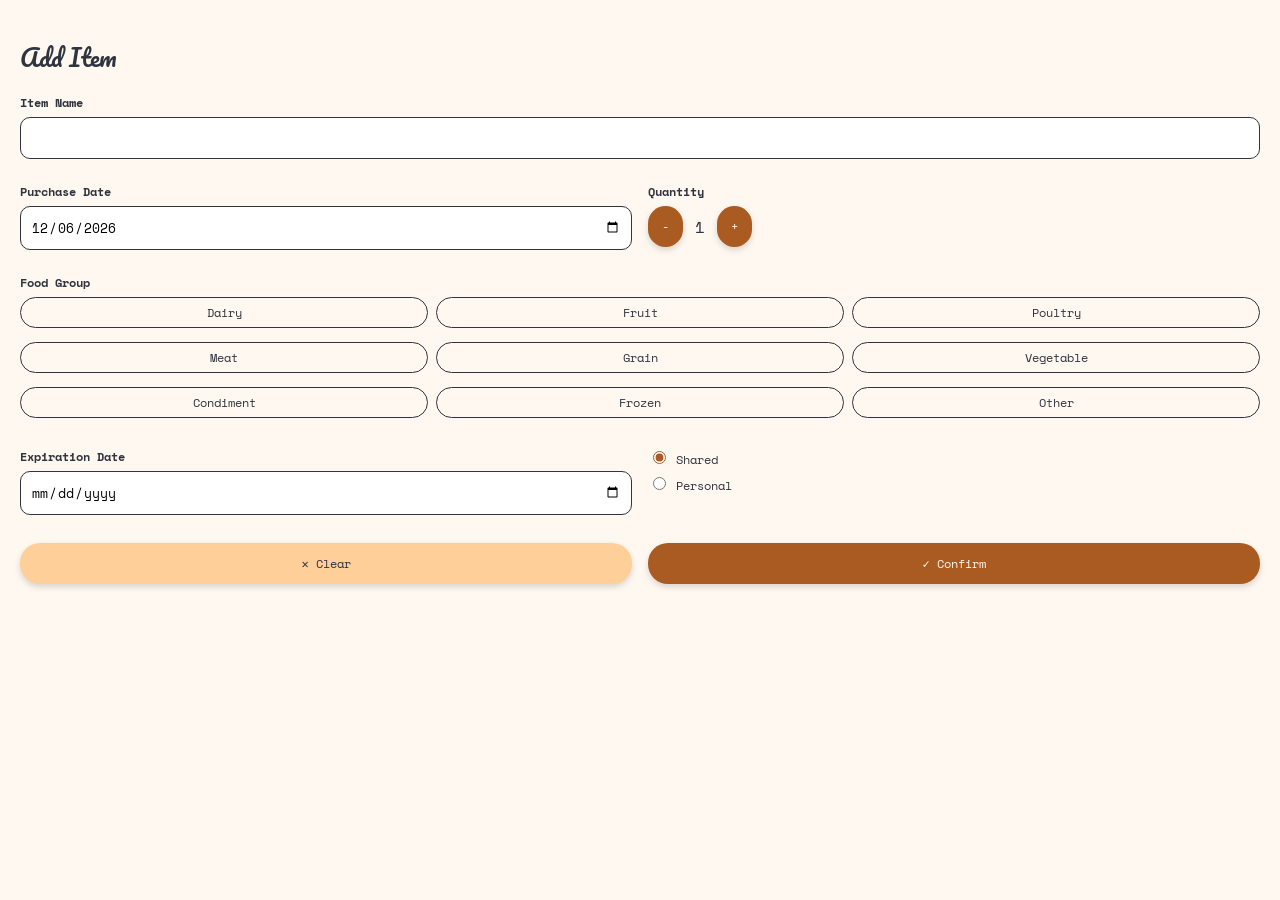
==== add-item.html @ 72f993ea "add-item screen" ====
<!DOCTYPE html>
<html>
<head>
    <title>Add Item</title>
    <meta charset="UTF-8">
    <link rel="stylesheet" href="style.css">

    <style>
        label {
            display: block;
            font-weight: bold;
            margin-bottom: 6px;
        }

        input[type="text"],
        input[type="date"] {
            width: 100%;
            box-sizing: border-box;
            padding: 10px;
            font-family: inherit;
            border: 1.5px solid var(--text);
            border-radius: 10px;
        }

        .row {
            display: flex;
            gap: 16px;
        }
        .row > div {
            flex: 1;
        }

        /* quantity */
        .stepper {
            display: flex;
            align-items: center;
            gap: 12px;
            font-size: 16px;
        }
        .stepper button {
            padding: 12px 14px;
        }

        .chips {
            display: grid;
            grid-template-columns: repeat(3, 1fr);
            gap: 8px;
        }
        .chips input {
            display: none;
        }
        .chips label {
            font-weight: normal;
            text-align: center;
            padding: 6px;
            border: 1.5px solid var(--text);
            border-radius: 20px;
            cursor: pointer;
        }
        .chips input:checked + label {
            background: var(--secondary);
            border-color: var(--secondary);
            color: var(--bg);
        }

        /* shared / personal */
        .radio label {
            font-weight: normal;
        }
        .radio input {
            accent-color: var(--secondary);
        }

        /* estimated */
        .hint {
            font-size: 10px;
            margin-top: 4px;
            opacity: 0.7;
        }

        /* cancel + confirm */
        .buttons {
            display: flex;
            gap: 16px;
        }
        .buttons button {
            flex: 1;
        }
    </style>
</head>

<body>
    <div class="container">
        <h1>Add Item</h1>

        <form id="form">

            <div class="section">
                <label for="name">Item Name</label>
                <input type="text" id="name" required>
            </div>

            <div class="section row">
                <div>
                    <label for="purchase">Purchase Date</label>
                    <input type="date" id="purchase">
                </div>
                <div>
                    <label>Quantity</label>
                    <div class="stepper">
                        <button type="button" onclick="changeQty(-1)">-</button>
                        <span id="qty">1</span>
                        <button type="button" onclick="changeQty(1)">+</button>
                    </div>
                </div>
            </div>

            <div class="section">
                <label>Food Group</label>
                <div class="chips">
                    <input type="radio" name="group" id="dairy" value="Dairy" required><label for="dairy">Dairy</label>
                    <input type="radio" name="group" id="fruit" value="Fruit"><label for="fruit">Fruit</label>
                    <input type="radio" name="group" id="poultry" value="Poultry"><label for="poultry">Poultry</label>
                    <input type="radio" name="group" id="meat" value="Meat"><label for="meat">Meat</label>
                    <input type="radio" name="group" id="grain" value="Grain"><label for="grain">Grain</label>
                    <input type="radio" name="group" id="vegetable" value="Vegetable"><label for="vegetable">Vegetable</label>
                    <input type="radio" name="group" id="condiment" value="Condiment"><label for="condiment">Condiment</label>
                    <input type="radio" name="group" id="frozen" value="Frozen"><label for="frozen">Frozen</label>
                    <input type="radio" name="group" id="other" value="Other"><label for="other">Other</label>
                </div>
            </div>

            <div class="section row">
                <div>
                    <label for="expiration">Expiration Date</label>
                    <input type="date" id="expiration" oninput="expEdited = true">
                    <div class="hint" id="hint"></div>
                </div>
                <div class="radio">
                    <label><input type="radio" name="owner" value="shared" checked> Shared</label>
                    <label><input type="radio" name="owner" value="personal"> Personal</label>
                </div>
            </div>

            <div class="buttons">
                <button type="button" class="btn-secondary" onclick="clearForm()">✕ Clear</button>
                <button type="submit">✓ Confirm</button>
            </div>

        </form>
    </div>

    <script>
        var qty = 1;
        var expEdited = false; // true once the user picks their own expiration date

        // rough days until it goes bad, by food group (fridge, unopened)
        var SHELF_LIFE = {
            Dairy: 7,
            Fruit: 5,
            Poultry: 2,
            Meat: 3,
            Grain: 7,
            Vegetable: 5,
            Condiment: 180,
            Frozen: 90
            // Other: no guess
        };

        // fill in expiration = purchase date + shelf life
        function predictExpiration() {
            var group = document.querySelector('input[name="group"]:checked');
            var purchase = document.getElementById("purchase").value;
            if (!group || !purchase || expEdited) return;

            var days = SHELF_LIFE[group.value];
            if (!days) {
                document.getElementById("expiration").value = "";
                document.getElementById("hint").textContent = "";
                return;
            }

            var date = new Date(purchase + "T00:00");
            date.setDate(date.getDate() + days);
            document.getElementById("expiration").value = date.toLocaleDateString("en-CA");
            document.getElementById("hint").textContent = "Estimated: about " + days + " days for " + group.value;
        }

        // re-guess whenever the food group or purchase date changes
        document.querySelectorAll('input[name="group"]').forEach(function (chip) {
            chip.onchange = predictExpiration;
        });
        document.getElementById("purchase").onchange = predictExpiration;

        function changeQty(amount) {
            qty = Math.max(1, qty + amount);
            document.getElementById("qty").textContent = qty;
        }

        function clearForm() {
            document.getElementById("form").reset();
            changeQty(-qty);
            expEdited = false;
            document.getElementById("hint").textContent = "";
            document.getElementById("purchase").value = new Date().toLocaleDateString("en-CA"); // en-CA = YYYY-MM-DD
        }

        clearForm();

        // confirm button
        document.getElementById("form").onsubmit = function (event) {
            event.preventDefault();

            var item = {
                name: document.getElementById("name").value,
                quantity: qty,
                group: document.querySelector('input[name="group"]:checked').value,
                purchase: document.getElementById("purchase").value,
                expiration: document.getElementById("expiration").value,
                owner: document.querySelector('input[name="owner"]:checked').value
            };

            // save to the browser's localStorage under the name "items"
            var items = JSON.parse(localStorage.getItem("items") || "[]");
            items.push(item);
            localStorage.setItem("items", JSON.stringify(items));

            alert("Added " + item.name + "!");
            clearForm();
        };
    </script>
</body>
</html>
---- style.css ----
/* ts the google icons thing i found initially but we can change them */

@import url('https://fonts.googleapis.com/css2?family=DM+Serif+Display&family=Space+Mono&display=swap');
@import url('https://fonts.googleapis.com/css2?family=Pacifico&family=Space+Mono&display=swap');


/* COLORS + FONT */
:root {
    --secondary: #AA5B22;
    --highlight: #92140C;
    --bg: #FFF8F0;
    --primary: #FFCF99;
    --text: #30343F;
}

body {
    margin: 0;
    background: var(--bg);
    color: var(--text);
    font-family: 'Space Mono', monospace;
    font-size: 12px;
}

.app {
    width: 100%;
    max-width: 640px;
    height: 960px;
    margin: auto;
    display: flex;
    flex-direction: column;
    border: 1px solid black;
}

iframe {
    flex: 1;
    min-height: 0;
    width: 100%;
    border: none;
}

/* instead of the allure style initially chosen, but i kinda want another cursive font to say the hello, name part like apple has the fancy hello*/
h1 {
    font-family: 'Pacifico', cursive;
    font-size: 24px;
    font-weight: normal;
}

h2 {
    font-family: 'Fragment Mono', monospace;
    font-size: 15px;
    font-weight: 600;
}



/* BUTTONS */
button {
    background-color: var(--secondary);
    color: var(--bg);
    font-family: 'Space Mono', monospace;
    font-size: 12px;

    padding: 12px 20px;
    border: none;
    border-radius: 20px;

    cursor: pointer;
    box-shadow: 0 3px 6px rgba(0, 0, 0, 0.15);
    /* idk we can change color to charcoal later if ts chopped */
}

/* hover effect */
button:hover {
    background-color: var(--highlight);
}

/* clicked */
button:active {
    transform: scale(0.97);
}

.btn-secondary {
    background-color: var(--primary);
    color: var(--text);
}


/* CARDS */
.card {
    background-color: var(--primary);
    /* is primary too chopped be honest */
    padding: 16px;
    border-radius: 20px;
    box-shadow: 0 3px 6px rgba(0, 0, 0, 0.15);
    margin-bottom: 16px;
}

.container {
    padding: 20px;
}

.section {
    margin-bottom: 24px;
}


/* NAVIGATION BAR */
nav {
    display: flex;
    justify-content: space-around;
    align-items: center;
    background-color: var(--primary);
    padding: 10px;
    border-radius: 20px;
    margin: 10px;
    box-shadow: 0 3px 6px rgba(0, 0, 0, 0.15);
}

nav button {
    background: transparent;
    color: var(--secondary);
    box-shadow: none;
    padding: 10px 8px;
    font-size: 10px;
    border-radius: 15px;
    flex: 1;
}

nav button.active {
    background-color: var(--highlight);
    color: var(--bg);
}

nav button:hover {
    background-color: var(--secondary);
    color: var(--bg);
}

nav button.active:hover {
    background-color: var(--highlight);
}


/* RECEIPT */
.receipt {
    background: white;
    padding: 25px;
    margin-top: 20px;
    box-shadow: 0 4px 8px #0002;
    font-family: 'Space Mono', monospace;
}

.receipt h2,
.receipt p {
    text-align: center;
}

.receipt hr {
    border: none;
    border-top: 2px dashed var(--text);
}

#shoppingList .card {
    background: white;
    box-shadow: none;
    border-bottom: 1px dashed #ccc;
    border-radius: 0;
    padding: 10px 0;
    display: flex;
    align-items: center;
    gap: 8px;
}


/* reciept buttons */

#shoppingList .card button {
    background: white;
    color: var(--text);
    border: 1px dashed var(--text);
    border-radius: 3px;
    padding: 4px 6px;
    font-size: 9px;
    box-shadow: none;
    white-space: nowrap;
}

#shoppingList .card button:first-of-type {
    margin-left: auto;
}


#shoppingList .card button:hover {
    background: var(--primary);
}

#shoppingList .card button:last-child:hover {
    background-color: var(--highlight);
    color: white;
    border-color: var(--highlight);
}
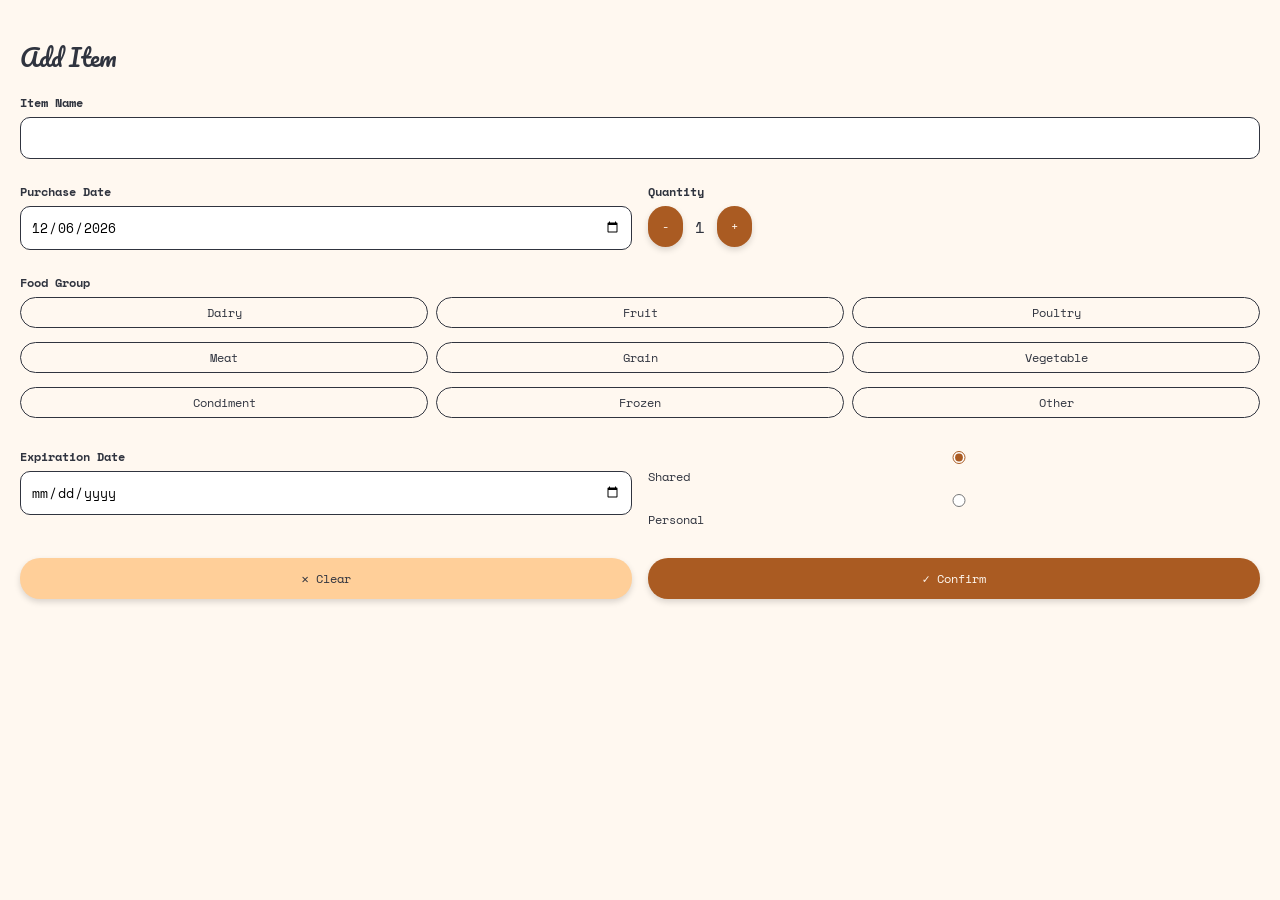
==== commit 215cc859: "Restructure search bar CSS" ====
--- a/add-item.html
+++ b/add-item.html
@@ -6,22 +6,6 @@
     <link rel="stylesheet" href="style.css">
 
     <style>
-        label {
-            display: block;
-            font-weight: bold;
-            margin-bottom: 6px;
-        }
-
-        input[type="text"],
-        input[type="date"] {
-            width: 100%;
-            box-sizing: border-box;
-            padding: 10px;
-            font-family: inherit;
-            border: 1.5px solid var(--text);
-            border-radius: 10px;
-        }
-
         .row {
             display: flex;
             gap: 16px;
@@ -225,9 +209,28 @@
             items.push(item);
             localStorage.setItem("items", JSON.stringify(items));
 
-            alert("Added " + item.name + "!");
-            clearForm();
+           
+            // remove confirmed item from shopping list
+        var shoppingList = JSON.parse(localStorage.getItem("shoppingList") || "[]");
+
+        var index = shoppingList.findIndex(i => i.name === item.name);
+
+        if (index !== -1) {
+            shoppingList.splice(index, 1);
+            localStorage.setItem("shoppingList", JSON.stringify(shoppingList));
+        }  
+
+        alert("Added " + item.name + "!");
+        clearForm();
         };
+
+        // Prefill name when coming from Shopping List
+        window.addEventListener("message", function(event) {
+            if (event.data && event.data.name) {
+                document.getElementById("name").value = event.data.name;
+            }
+        });
     </script>
+
 </body>
 </html>
--- a/style.css
+++ b/style.css
@@ -104,6 +104,39 @@
     margin-bottom: 24px;
 }
 
+/* Input box labels */
+label {
+    display: block;
+    font-weight: bold;
+    margin-bottom: 6px;
+}
+
+/* Input boxes */
+select,
+input {
+    width: 100%;
+    box-sizing: border-box;
+    padding: 10px;
+    font-family: inherit;
+    border: 1.5px solid var(--text);
+    border-radius: 10px;
+}
+
+/* Search Bars */
+.search-bar {
+    width: 100%;
+    margin-bottom: 20px;
+    display: flex;
+    gap: 10px;
+    align-items: flex-end;
+
+    div:first-child {
+        flex: 1;
+    }
+    div:last-child {
+        flex: 0 0 150px;
+    }
+}
 
 /* NAVIGATION BAR */
 nav {
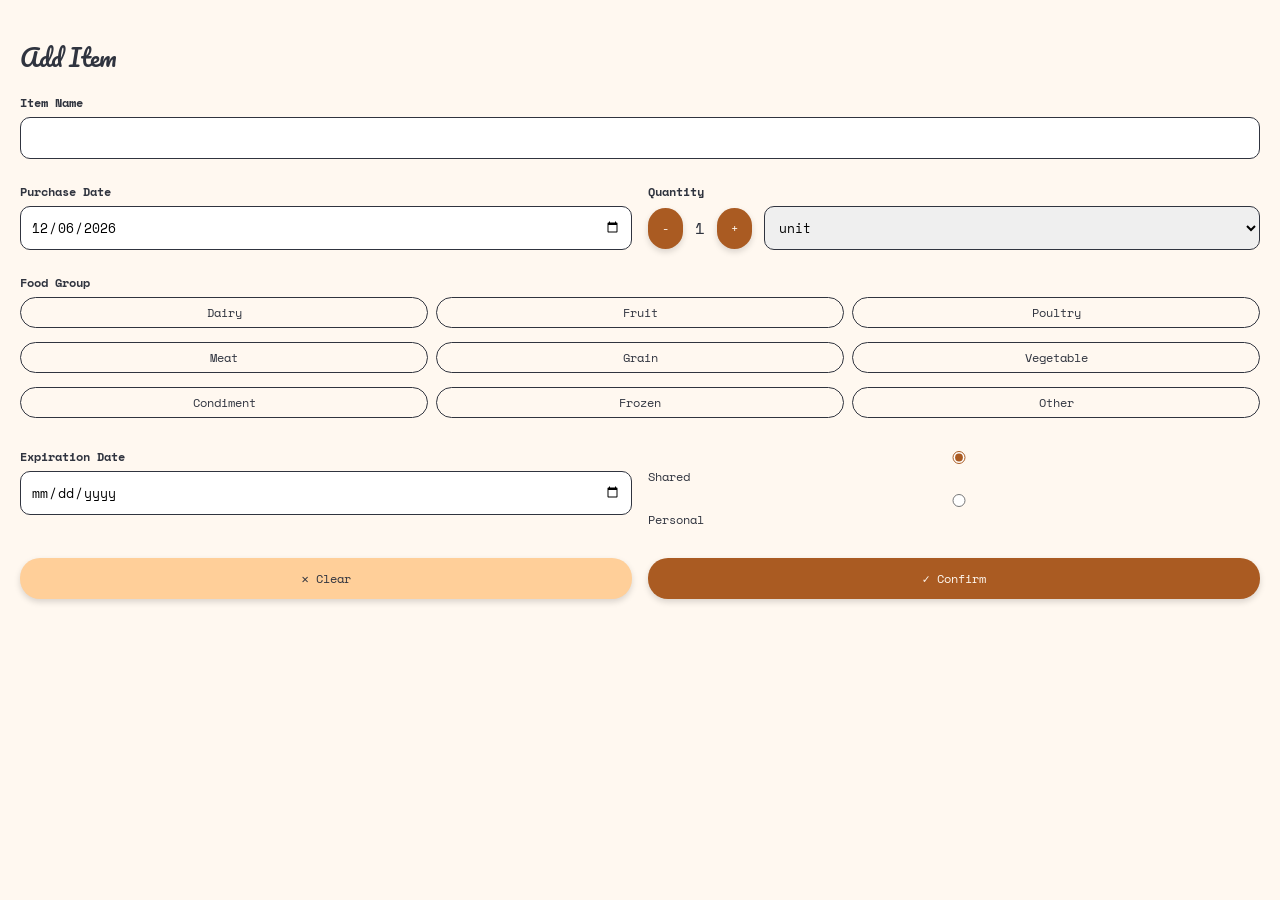
==== commit 17256222: "added undo to add-item" ====
--- a/add-item.html
+++ b/add-item.html
@@ -29,9 +29,12 @@
             display: grid;
             grid-template-columns: repeat(3, 1fr);
             gap: 8px;
+            position: relative
         }
         .chips input {
-            display: none;
+            position: absolute;
+            opacity: 0;
+            pointer-events: none;
         }
         .chips label {
             font-weight: normal;
@@ -70,6 +73,28 @@
         .buttons button {
             flex: 1;
         }
+
+        .popup {
+            position: fixed;
+            left: 20px;
+            right: 20px;
+            bottom: 20px;
+            display: none; /* hidden until something is added */
+            align-items: center;
+            justify-content: space-between;
+            padding: 10px 10px 10px 16px;
+            background: var(--text);
+            color: var(--bg);
+            border-radius: 20px;
+            box-shadow: 0 3px 6px rgba(0, 0, 0, 0.25);
+        }
+        .popup button {
+            background: var(--primary);
+            color: var(--text);
+            padding: 8px 16px;
+        }
+
+
     </style>
 </head>
 
@@ -95,6 +120,25 @@
                         <button type="button" onclick="changeQty(-1)">-</button>
                         <span id="qty">1</span>
                         <button type="button" onclick="changeQty(1)">+</button>
+
+                           <select id="unit" aria-label="Unit">
+                            <option value="">unit</option>
+                            <option value="oz">oz</option>
+                            <option value="lb">lb</option>
+                            <option value="g">g</option>
+                            <option value="kg">kg</option>
+                            <option value="fl oz">fl oz</option>
+                            <option value="cup">cup</option>
+                            <option value="pt">pt</option>
+                            <option value="qt">qt</option>
+                            <option value="gal">gal</option>
+                            <option value="L">L</option>
+                            <option value="pack">pack</option>
+                            <option value="can">can</option>
+                            <option value="bottle">bottle</option>
+                            <option value="box">box</option>
+                            <option value="dozen">dozen</option>
+                        </select>
                     </div>
                 </div>
             </div>
@@ -134,9 +178,20 @@
         </form>
     </div>
 
+    <div class="popup" id="popup">
+        <span id="popupText"></span>
+        <button type="button" onclick="undoAdd()">Undo</button>
+    </div>
+
+
     <script>
         var qty = 1;
         var expEdited = false; // true once the user picks their own expiration date
+        var lastAdded = null;
+        var lastShoppingIndex = -1;
+        var lastShoppingEntry = null;
+        var popupTimer;
+
 
         // rough days until it goes bad, by food group (fridge, unopened)
         var SHELF_LIFE = {
@@ -198,13 +253,14 @@
             var item = {
                 name: document.getElementById("name").value,
                 quantity: qty,
+                unit: document.getElementById("unit").value,
                 group: document.querySelector('input[name="group"]:checked').value,
                 purchase: document.getElementById("purchase").value,
                 expiration: document.getElementById("expiration").value,
                 owner: document.querySelector('input[name="owner"]:checked').value
             };
 
-            // save to the browser's localStorage under the name "items"
+            // save to localStorage under "items"
             var items = JSON.parse(localStorage.getItem("items") || "[]");
             items.push(item);
             localStorage.setItem("items", JSON.stringify(items));
@@ -216,13 +272,57 @@
         var index = shoppingList.findIndex(i => i.name === item.name);
 
         if (index !== -1) {
-            shoppingList.splice(index, 1);
+            var removed = shoppingList.splice(index, 1)[0];
             localStorage.setItem("shoppingList", JSON.stringify(shoppingList));
         }  
 
-        alert("Added " + item.name + "!");
+        lastAdded = item;
+        lastShoppingIndex = index;
+        lastShoppingEntry = removed;
+
+        showPopup("Added " + item.name + "!");
         clearForm();
         };
+
+
+        // show the pop-up for 5 seconds
+        function showPopup(message) {
+            document.getElementById("popupText").textContent = message;
+            document.getElementById("popup").style.display = "flex";
+            clearTimeout(popupTimer);
+            popupTimer = setTimeout(function () {
+                document.getElementById("popup").style.display = "none";
+                lastAdded = null; // too late to undo
+            }, 5000);
+        }
+ 
+        // Undo: take the item back out, put it back on the shopping list, refill the form
+        function undoAdd() {
+            if (!lastAdded) return;
+ 
+            var items = JSON.parse(localStorage.getItem("items") || "[]");
+            items.pop(); // it was the last one added
+            localStorage.setItem("items", JSON.stringify(items));
+ 
+            if (lastShoppingIndex !== -1) {
+                var shoppingList = JSON.parse(localStorage.getItem("shoppingList") || "[]");
+                shoppingList.splice(lastShoppingIndex, 0, lastShoppingEntry);
+                localStorage.setItem("shoppingList", JSON.stringify(shoppingList));
+            }
+ 
+            // put everything back in the form
+            document.getElementById("name").value = lastAdded.name;
+            changeQty(lastAdded.quantity - qty);
+            document.getElementById("unit").value = lastAdded.unit;
+            document.getElementById(lastAdded.group.toLowerCase()).checked = true;
+            document.getElementById("purchase").value = lastAdded.purchase;
+            document.getElementById("expiration").value = lastAdded.expiration;
+            expEdited = true; // keep their expiration date as-is
+            document.querySelector('input[name="owner"][value="' + lastAdded.owner + '"]').checked = true;
+ 
+            lastAdded = null;
+            document.getElementById("popup").style.display = "none";
+        }
 
         // Prefill name when coming from Shopping List
         window.addEventListener("message", function(event) {
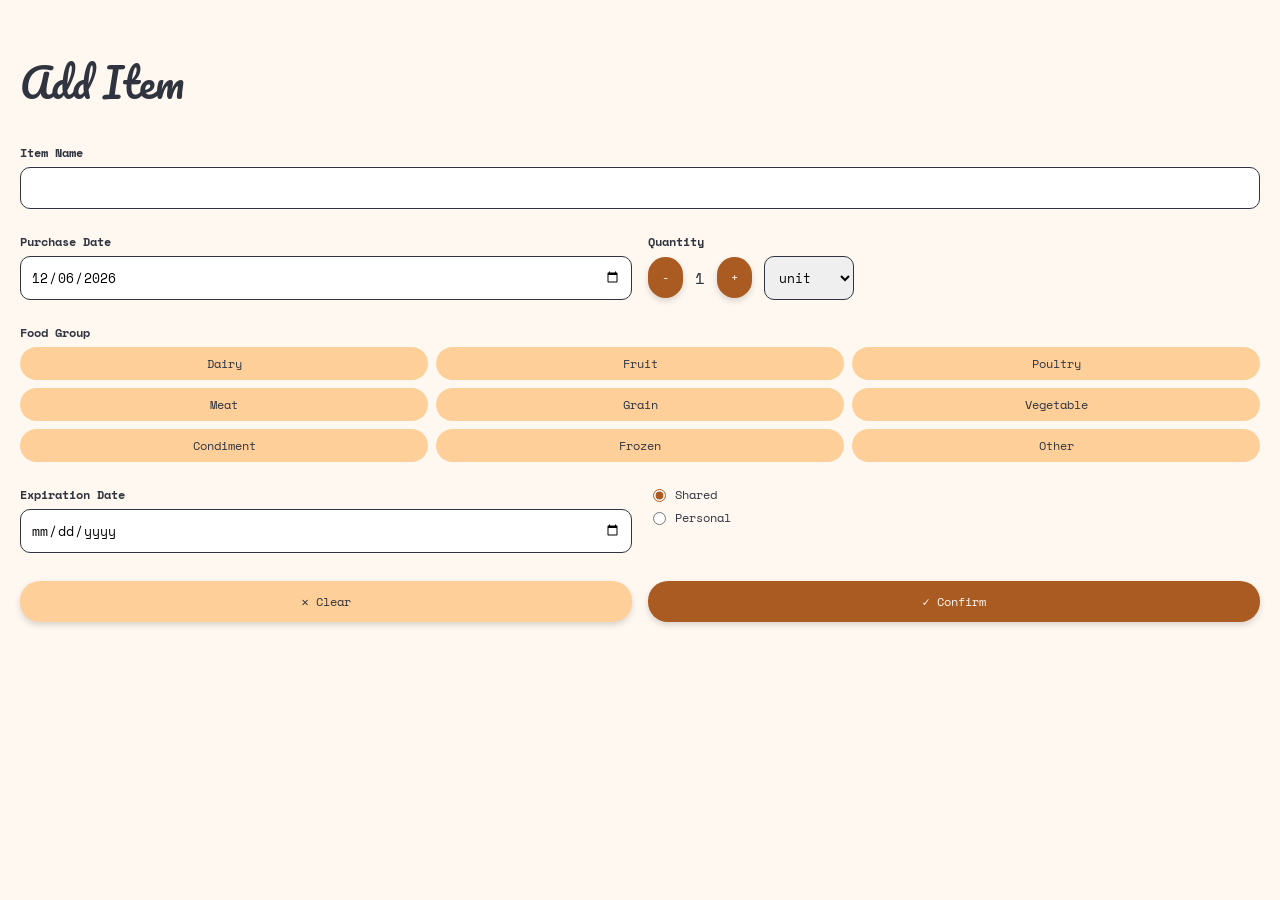
==== commit 25aa7e30: "consolidated css style stuff, created add profile" ====
--- a/add-item.html
+++ b/add-item.html
@@ -6,15 +6,6 @@
     <link rel="stylesheet" href="style.css">
 
     <style>
-        .row {
-            display: flex;
-            gap: 16px;
-        }
-        .row > div {
-            flex: 1;
-        }
-
-        /* quantity */
         .stepper {
             display: flex;
             align-items: center;
@@ -24,62 +15,15 @@
         .stepper button {
             padding: 12px 14px;
         }
-
-        .chips {
-            display: grid;
-            grid-template-columns: repeat(3, 1fr);
-            gap: 8px;
-            position: relative
-        }
-        .chips input {
-            position: absolute;
-            opacity: 0;
-            pointer-events: none;
-        }
-        .chips label {
-            font-weight: normal;
-            text-align: center;
-            padding: 6px;
-            border: 1.5px solid var(--text);
-            border-radius: 20px;
-            cursor: pointer;
-        }
-        .chips input:checked + label {
-            background: var(--secondary);
-            border-color: var(--secondary);
-            color: var(--bg);
-        }
-
-        /* shared / personal */
-        .radio label {
-            font-weight: normal;
-        }
-        .radio input {
-            accent-color: var(--secondary);
-        }
-
-        /* estimated */
-        .hint {
-            font-size: 10px;
-            margin-top: 4px;
-            opacity: 0.7;
-        }
-
-        /* cancel + confirm */
-        .buttons {
-            display: flex;
-            gap: 16px;
-        }
-        .buttons button {
-            flex: 1;
-        }
-
-        .popup {
+        .stepper select {
+            width: auto;
+        }
+        .undo-bar {
             position: fixed;
             left: 20px;
             right: 20px;
             bottom: 20px;
-            display: none; /* hidden until something is added */
+            display: none;
             align-items: center;
             justify-content: space-between;
             padding: 10px 10px 10px 16px;
@@ -88,13 +32,11 @@
             border-radius: 20px;
             box-shadow: 0 3px 6px rgba(0, 0, 0, 0.25);
         }
-        .popup button {
+        .undo-bar button {
             background: var(--primary);
             color: var(--text);
             padding: 8px 16px;
         }
-
-
     </style>
 </head>
 
@@ -145,7 +87,7 @@
 
             <div class="section">
                 <label>Food Group</label>
-                <div class="chips">
+                <div class="chips chips-grid">
                     <input type="radio" name="group" id="dairy" value="Dairy" required><label for="dairy">Dairy</label>
                     <input type="radio" name="group" id="fruit" value="Fruit"><label for="fruit">Fruit</label>
                     <input type="radio" name="group" id="poultry" value="Poultry"><label for="poultry">Poultry</label>
@@ -178,7 +120,7 @@
         </form>
     </div>
 
-    <div class="popup" id="popup">
+    <div class="undo-bar" id="popup">
         <span id="popupText"></span>
         <button type="button" onclick="undoAdd()">Undo</button>
     </div>
--- a/style.css
+++ b/style.css
@@ -42,7 +42,7 @@
 /* instead of the allure style initially chosen, but i kinda want another cursive font to say the hello, name part like apple has the fancy hello*/
 h1 {
     font-family: 'Pacifico', cursive;
-    font-size: 24px;
+    font-size: 40px;
     font-weight: normal;
 }
 
@@ -234,3 +234,499 @@
     border-color: var(--highlight);
 }
 
+/* RECIPE CARDS */
+.recipes-grid {
+    display: grid;
+    grid-template-columns: repeat(auto-fill, minmax(200px, 1fr));
+    gap: 20px;
+    margin-top: 20px;
+}
+
+.recipe-card {
+    img, svg {
+        display: block;
+        width: 100%;
+        height: auto;
+        aspect-ratio: 1 / 1;
+        object-fit: cover;
+        border-radius: 20px;
+    }
+}
+
+
+/* POPUPS */
+.popup-overlay {
+    display: none;
+    position: fixed;
+    inset: 0;
+    background: rgba(0, 0, 0, 0.5);
+    justify-content: center;
+    align-items: center;
+    z-index: 1000;
+}
+
+.popup-overlay.open {
+    display: flex;
+}
+
+.popup {
+    display: none;
+    position: relative;
+    width: 85%;
+    max-height: 85%;
+    overflow-y: auto;
+    box-sizing: border-box;
+    background: var(--bg);
+    padding: 24px;
+    border-radius: 20px;
+    box-shadow: 0 6px 20px rgba(0, 0, 0, 0.3);
+}
+
+.popup.open {
+    display: block;
+}
+
+.popup-close {
+    position: absolute;
+    top: 12px;
+    right: 12px;
+    background: none;
+    color: var(--text);
+    box-shadow: none;
+    padding: 4px 8px;
+    font-size: 16px;
+}
+
+.popup-close:hover {
+    background: none;
+    color: var(--highlight);
+}
+
+
+
+/* WELCOME HEADER */
+.welcome {
+    display: flex;
+    align-items: center;
+    justify-content: space-between;
+    background: var(--primary);
+    border-radius: 20px;
+    padding: 12px 16px;
+    gap: 10px;
+    box-shadow: 0 3px 6px #0002;
+}
+
+.welcome-text {
+    flex: 1;
+    min-width: 0;
+}
+
+#date {
+    color: var(--secondary);
+    font-size: 10px;
+    font-weight: bold;
+    margin: 0;
+    text-transform: uppercase;
+}
+
+.welcome h1 {
+    font-family: 'Pacifico', cursive;
+    font-size: 23px;
+    font-weight: normal;
+    color: var(--text);
+    margin: 5px 0;
+}
+
+.welcome-text p:last-child {
+    font-size: 11px;
+    margin: 0;
+    color: var(--text);
+}
+
+.koko {
+    width: 85px;
+    height: 95px;
+    object-fit: contain;
+    flex-shrink: 0;
+}
+
+
+/* koko's speech bubble */
+.speech-bubble {
+    position: relative;
+    background: var(--bg);
+    color: var(--text);
+    border: 2px solid var(--secondary);
+    border-radius: 18px;
+    padding: 12px;
+    max-width: 190px;
+    font-size: 11px;
+    line-height: 1.5;
+    text-align: center;
+    box-shadow: 0 3px 6px #0002;
+}
+
+.speech-bubble::after {
+    content: "";
+    position: absolute;
+    right: -9px;
+    top: 50%;
+    width: 14px;
+    height: 14px;
+    background: var(--bg);
+    border-right: 2px solid var(--secondary);
+    border-top: 2px solid var(--secondary);
+    transform: translateY(-50%) rotate(45deg);
+}
+
+@media (max-width: 500px) {
+    .speech-bubble {
+        max-width: 120px;
+        padding: 8px;
+        font-size: 10px;
+    }
+}
+
+/* Kitchen Overview */
+.overview {
+    display: flex;
+    gap: 15px;
+    margin-top: 20px;
+}
+
+.stat-card {
+    flex: 1;
+    min-width: 0;
+    background: white;
+    border-radius: 20px;
+    padding: 18px 10px;
+    text-align: center;
+    box-shadow: 0 3px 6px #0002;
+}
+
+.stat-card .material-symbols-rounded {
+    font-size: 28px;
+    color: var(--secondary);
+}
+
+.stat-card h2 {
+    font-size: 26px;
+    margin: 8px 0;
+    color: var(--text);
+}
+
+.stat-card p {
+    font-size: 11px;
+    margin: 0;
+}
+
+.stat-card:nth-child(2) .material-symbols-rounded {
+    color: var(--highlight);
+}
+
+/* PANTRY */
+.pantry {
+    margin-top: 24px;
+}
+
+.pantry h2 {
+    margin-bottom: 15px;
+}
+
+.inventory-list {
+    background: white;
+    border-radius: 20px;
+    padding: 5px 16px;
+    box-shadow: 0 3px 6px #0002;
+}
+
+.inventory-row {
+    display: flex;
+    align-items: center;
+    gap: 12px;
+    padding: 14px 0;
+    border-bottom: 1px solid #eee;
+}
+
+.inventory-row:last-child {
+    border-bottom: none;
+}
+
+.food-icon {
+    font-size: 26px;
+    background: var(--bg);
+    padding: 10px;
+    border-radius: 12px;
+}
+
+.food-info {
+    flex: 1;
+}
+
+.food-info h3 {
+    margin: 0 0 4px;
+    font-size: 13px;
+}
+
+.food-info p {
+    margin: 0;
+    font-size: 10px;
+    opacity: 0.7;
+}
+
+.expiry-tag {
+    background: var(--primary);
+    padding: 6px 10px;
+    border-radius: 20px;
+    font-size: 10px;
+    white-space: nowrap;
+}
+
+.expiry-tag.urgent {
+    background: var(--highlight);
+    color: white;
+}
+
+.inventory-row .material-symbols-rounded {
+    color: var(--secondary);
+    font-size: 20px;
+}
+
+/* Inventory delete button */
+.delete-item {
+    background: transparent;
+    color: var(--highlight);
+    font-size: 20px;
+    padding: 4px 8px;
+    box-shadow: none;
+}
+
+.delete-item:hover {
+    background: var(--highlight);
+    color: white;
+}
+
+
+/* Pantry Search */
+.search-bar {
+    display: flex;
+    align-items: center;
+    gap: 10px;
+    background: white;
+    border: 1px solid var(--primary);
+    border-radius: 15px;
+    padding: 10px 14px;
+    margin-bottom: 15px;
+    box-sizing: border-box;
+    width: 100%;
+}
+
+
+.search-bar .material-symbols-rounded {
+    color: var(--secondary);
+    font-size: 22px;
+}
+
+.search-bar input {
+    flex: 1;
+    min-width: 0;
+    border: none;
+    outline: none;
+    background: transparent;
+    font-family: 'Space Mono', monospace;
+    font-size: 12px;
+    color: var(--text);
+}
+
+
+/* Food Group Filters */
+.food-filters {
+    display: flex;
+    gap: 8px;
+    overflow-x: auto;
+    margin-bottom: 15px;
+    padding-bottom: 5px;
+}
+
+.food-filters button,
+.chips label {
+    flex-shrink: 0;
+    background: var(--primary);
+    color: var(--text);
+    padding: 8px 14px;
+    border-radius: 20px;
+    box-shadow: none;
+    font-size: 10px;
+}
+
+.food-filters button.selected,
+.chips input:checked + label{
+    background: var(--highlight);
+    color: white;
+}
+
+
+
+.pantry-header {
+    display: flex;
+    justify-content: space-between;
+    align-items: center;
+    margin-bottom: 15px;
+}
+
+.pantry-header h2 {
+    margin: 0;
+}
+
+#sortBy {
+    width: auto;
+    flex: none;
+    background: transparent;
+    color: var(--highlight);
+    border: none;
+    padding: 4px;
+    font-family: 'Space Mono', monospace;
+    font-size: 11px;
+    cursor: pointer;
+}
+
+
+/* Ingredient Details Popup */
+.popup {
+    display: none;
+    position: absolute;
+    top: 0;
+    left: 0;
+    width: 100%;
+    height: 100%;
+    min-height: 960px;
+    background: #0006;
+    justify-content: center;
+    align-items: center;
+    z-index: 100;
+}
+
+.popup-content {
+    background: white;
+    padding: 25px;
+    border-radius: 20px;
+    width: 75%;
+    max-width: 350px;
+    text-align: center;
+    box-shadow: 0 5px 15px #0003;
+}
+
+.popup-close {
+    float: right;
+    background: transparent;
+    color: var(--highlight);
+    box-shadow: none;
+    font-size: 20px;
+    padding: 0;
+}
+
+#popupIcon {
+    font-size: 40px;
+}
+
+#popupGroup {
+    display: inline-block;
+    background: var(--primary);
+    border-radius: 20px;
+    padding: 5px 12px;
+}
+
+.detail-row {
+    display: flex;
+    justify-content: space-between;
+    padding: 10px 0;
+    border-bottom: 1px solid #eee;
+}
+
+.popup-content > button:last-child {
+    margin-top: 20px;
+}
+
+.app {
+    position: relative;
+    box-sizing: border-box;
+    height: 960px
+
+}
+
+/* profile and add item stuff */
+
+.row {
+    display: flex;
+    gap: 16px;
+}
+.row > div {
+    flex: 1;
+}
+
+.hint {
+    font-size: 10px;
+    margin-top: 4px;
+    opacity: 0.7;
+}
+
+.radio label {
+    font-weight: normal;
+    display: flex;
+    align-items: center;
+    gap: 6px;
+}
+.radio input {
+    width: auto;
+    accent-color: var(--secondary);
+}
+
+.white-card {
+    background: white;
+    border-radius: 20px;
+    padding: 14px 16px;
+    box-shadow: 0 3px 6px rgba(0, 0, 0, 0.15);
+    margin-bottom: 16px;
+}
+.white-card h2 {
+    margin: 0 0 10px;
+}
+
+/* PILL CHOICES: same look as the home tab's food filters
+   (hidden checkbox/radio + a label that looks like a pill) */
+.chips {
+    display: flex;
+    flex-wrap: wrap;
+    gap: 8px;
+    position: relative;
+}
+.chips-grid {
+    display: grid;
+    grid-template-columns: repeat(3, 1fr);
+}
+/* invisible, but not display:none, so the "please select" pop-up still shows */
+.chips input {
+    position: absolute;
+    opacity: 0;
+    pointer-events: none;
+}
+.chips label {
+    margin: 0;
+    font-weight: normal;
+    text-align: center;
+    font-size: 12px;
+    cursor: pointer;
+}
+
+.chips input:disabled + label {
+    cursor: default;
+}
+
+/* two buttons side by side, e.g. Clear + Confirm, Cancel + Save */
+.buttons {
+    display: flex;
+    gap: 16px;
+}
+.buttons button {
+    flex: 1;
+}
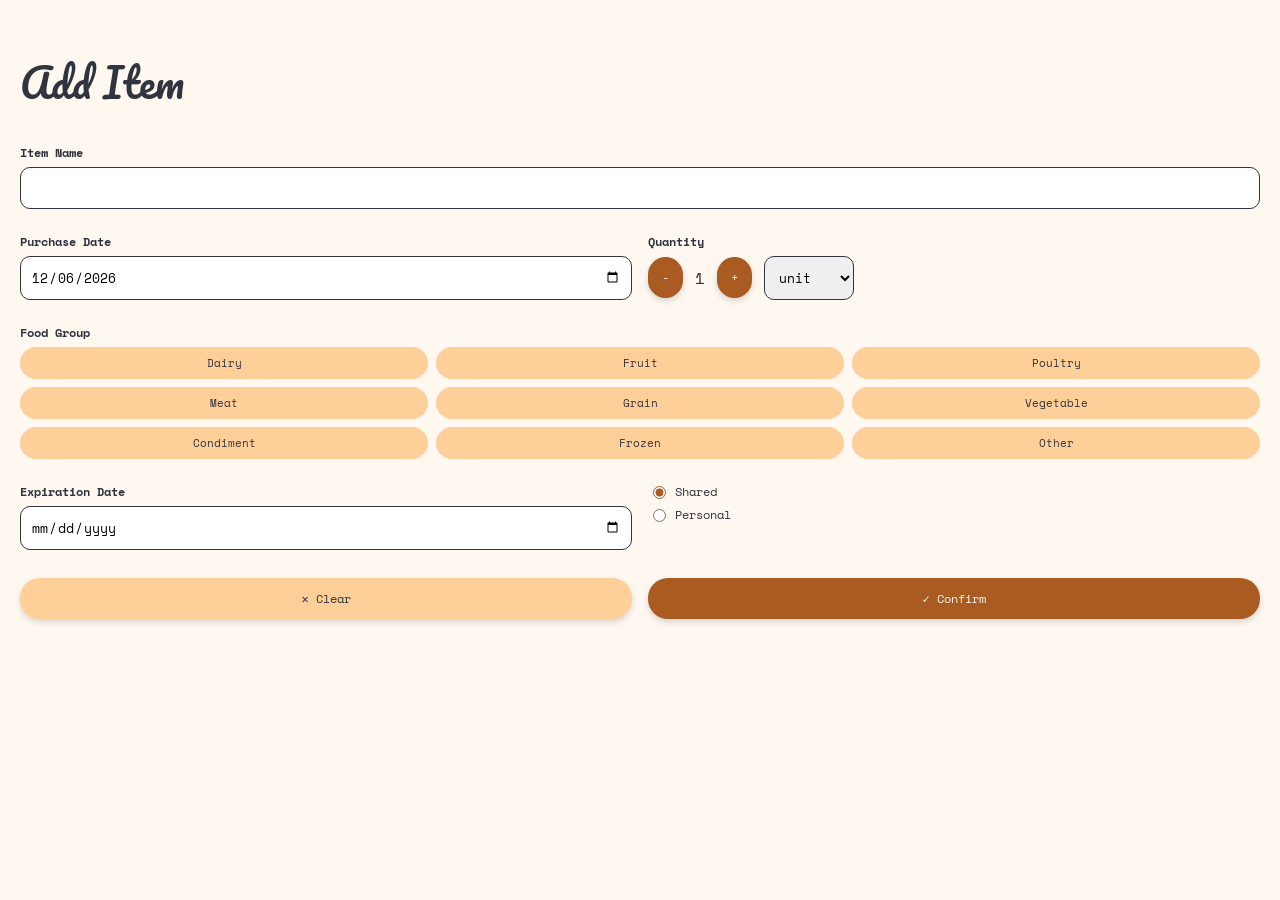
==== commit 3a79846d: "clean up + quantity" ====
--- a/add-item.html
+++ b/add-item.html
@@ -199,7 +199,8 @@
                 group: document.querySelector('input[name="group"]:checked').value,
                 purchase: document.getElementById("purchase").value,
                 expiration: document.getElementById("expiration").value,
-                owner: document.querySelector('input[name="owner"]:checked').value
+                owner: document.querySelector('input[name="owner"]:checked').value,
+                unit: document.getElementById("unit").value
             };
 
             // save to localStorage under "items"
--- a/style.css
+++ b/style.css
@@ -1,7 +1,6 @@
 
 /* ts the google icons thing i found initially but we can change them */
 
-@import url('https://fonts.googleapis.com/css2?family=DM+Serif+Display&family=Space+Mono&display=swap');
 @import url('https://fonts.googleapis.com/css2?family=Pacifico&family=Space+Mono&display=swap');
 
 
@@ -30,6 +29,8 @@
     display: flex;
     flex-direction: column;
     border: 1px solid black;
+    position: relative;
+    box-sizing: border-box;
 }
 
 iframe {
@@ -122,21 +123,7 @@
     border-radius: 10px;
 }
 
-/* Search Bars */
-.search-bar {
-    width: 100%;
-    margin-bottom: 20px;
-    display: flex;
-    gap: 10px;
-    align-items: flex-end;
-
-    div:first-child {
-        flex: 1;
-    }
-    div:last-child {
-        flex: 0 0 150px;
-    }
-}
+
 
 /* NAVIGATION BAR */
 nav {
@@ -253,54 +240,6 @@
     }
 }
 
-
-/* POPUPS */
-.popup-overlay {
-    display: none;
-    position: fixed;
-    inset: 0;
-    background: rgba(0, 0, 0, 0.5);
-    justify-content: center;
-    align-items: center;
-    z-index: 1000;
-}
-
-.popup-overlay.open {
-    display: flex;
-}
-
-.popup {
-    display: none;
-    position: relative;
-    width: 85%;
-    max-height: 85%;
-    overflow-y: auto;
-    box-sizing: border-box;
-    background: var(--bg);
-    padding: 24px;
-    border-radius: 20px;
-    box-shadow: 0 6px 20px rgba(0, 0, 0, 0.3);
-}
-
-.popup.open {
-    display: block;
-}
-
-.popup-close {
-    position: absolute;
-    top: 12px;
-    right: 12px;
-    background: none;
-    color: var(--text);
-    box-shadow: none;
-    padding: 4px 8px;
-    font-size: 16px;
-}
-
-.popup-close:hover {
-    background: none;
-    color: var(--highlight);
-}
 
 
 
@@ -492,7 +431,7 @@
     font-size: 20px;
 }
 
-/* Inventory delete button */
+/*  delete button inventory */
 .delete-item {
     background: transparent;
     color: var(--highlight);
@@ -507,7 +446,7 @@
 }
 
 
-/* Pantry Search */
+/* search bar */
 .search-bar {
     display: flex;
     align-items: center;
@@ -538,8 +477,33 @@
     color: var(--text);
 }
 
-
-/* Food Group Filters */
+/* Shopping List Input */
+.shopping-input {
+    display: flex;
+    align-items: center;
+    gap: 10px;
+    background: white;
+    border-radius: 15px;
+    padding: 10px;
+}
+
+.shopping-input div:first-child {
+    flex: 1;
+    min-width: 0;
+}
+
+.shopping-input div:last-child {
+    flex-shrink: 0;
+}
+
+.shopping-input input {
+    border: none;
+    outline: none;
+}
+
+
+
+/* food filters FF FOO FITGHTERS */
 .food-filters {
     display: flex;
     gap: 8px;
@@ -591,7 +555,7 @@
 }
 
 
-/* Ingredient Details Popup */
+/* ingredients popup */
 .popup {
     display: none;
     position: absolute;
@@ -647,11 +611,50 @@
     margin-top: 20px;
 }
 
-.app {
-    position: relative;
-    box-sizing: border-box;
-    height: 960px
-
+
+
+/* PILL CHOICES */
+.food-filters {
+    display: flex;
+    gap: 8px;
+    overflow-x: auto;
+    margin-bottom: 15px;
+    padding-bottom: 5px;
+}
+
+/* All selectable pills */
+.food-filters button,
+.chips label {
+    background: var(--primary);
+    color: var(--text);
+    border: none;
+    border-radius: 20px;
+    padding: 8px 14px;
+    font-family: 'Space Mono', monospace;
+    font-size: 11px;
+    font-weight: normal;
+    box-shadow: none;
+    cursor: pointer;
+}
+
+/* Hover */
+.food-filters button:hover,
+.chips label:hover {
+    background: var(--secondary);
+    color: white;
+}
+
+/* Selected */
+.food-filters button.selected,
+.chips input:checked + label {
+    background: var(--highlight);
+    color: white;
+}
+
+/* Keep selected color on hover */
+.food-filters button.selected:hover,
+.chips input:checked + label:hover {
+    background: var(--highlight);
 }
 
 /* profile and add item stuff */
@@ -692,8 +695,7 @@
     margin: 0 0 10px;
 }
 
-/* PILL CHOICES: same look as the home tab's food filters
-   (hidden checkbox/radio + a label that looks like a pill) */
+/* pill choices */
 .chips {
     display: flex;
     flex-wrap: wrap;
@@ -712,21 +714,65 @@
 }
 .chips label {
     margin: 0;
-    font-weight: normal;
+    text-align: center;
+}
+
+.chips input:disabled + label {
+    cursor: default;
+}
+
+/* two buttons side by side*/
+.buttons {
+    display: flex;
+    gap: 16px;
+}
+.buttons button {
+    flex: 1;
+}
+
+/* Inventory Quantity Controls */
+.quantity-controls {
+    display: flex;
+    align-items: center;
+    gap: 6px;
+    white-space: nowrap;
+}
+
+.quantity-controls button {
+    background: var(--primary);
+    color: var(--text);
+    border-radius: 8px;
+    padding: 4px 8px;
+    font-size: 14px;
+    box-shadow: none;
+}
+
+.quantity-controls button:hover {
+    background: var(--secondary);
+    color: white;
+}
+
+.quantity {
+    min-width: 16px;
     text-align: center;
     font-size: 12px;
-    cursor: pointer;
-}
-
-.chips input:disabled + label {
-    cursor: default;
-}
-
-/* two buttons side by side, e.g. Clear + Confirm, Cancel + Save */
-.buttons {
-    display: flex;
-    gap: 16px;
-}
-.buttons button {
-    flex: 1;
-}
+}
+
+
+/* Remove Item Popup */
+.popup-buttons {
+    display: flex;
+    gap: 10px;
+    margin-top: 20px;
+}
+
+.popup-buttons button {
+    flex: 1;
+    padding: 10px;
+    font-size: 11px;
+}
+
+#removePopup h2 {
+    color: var(--highlight);
+}
+
